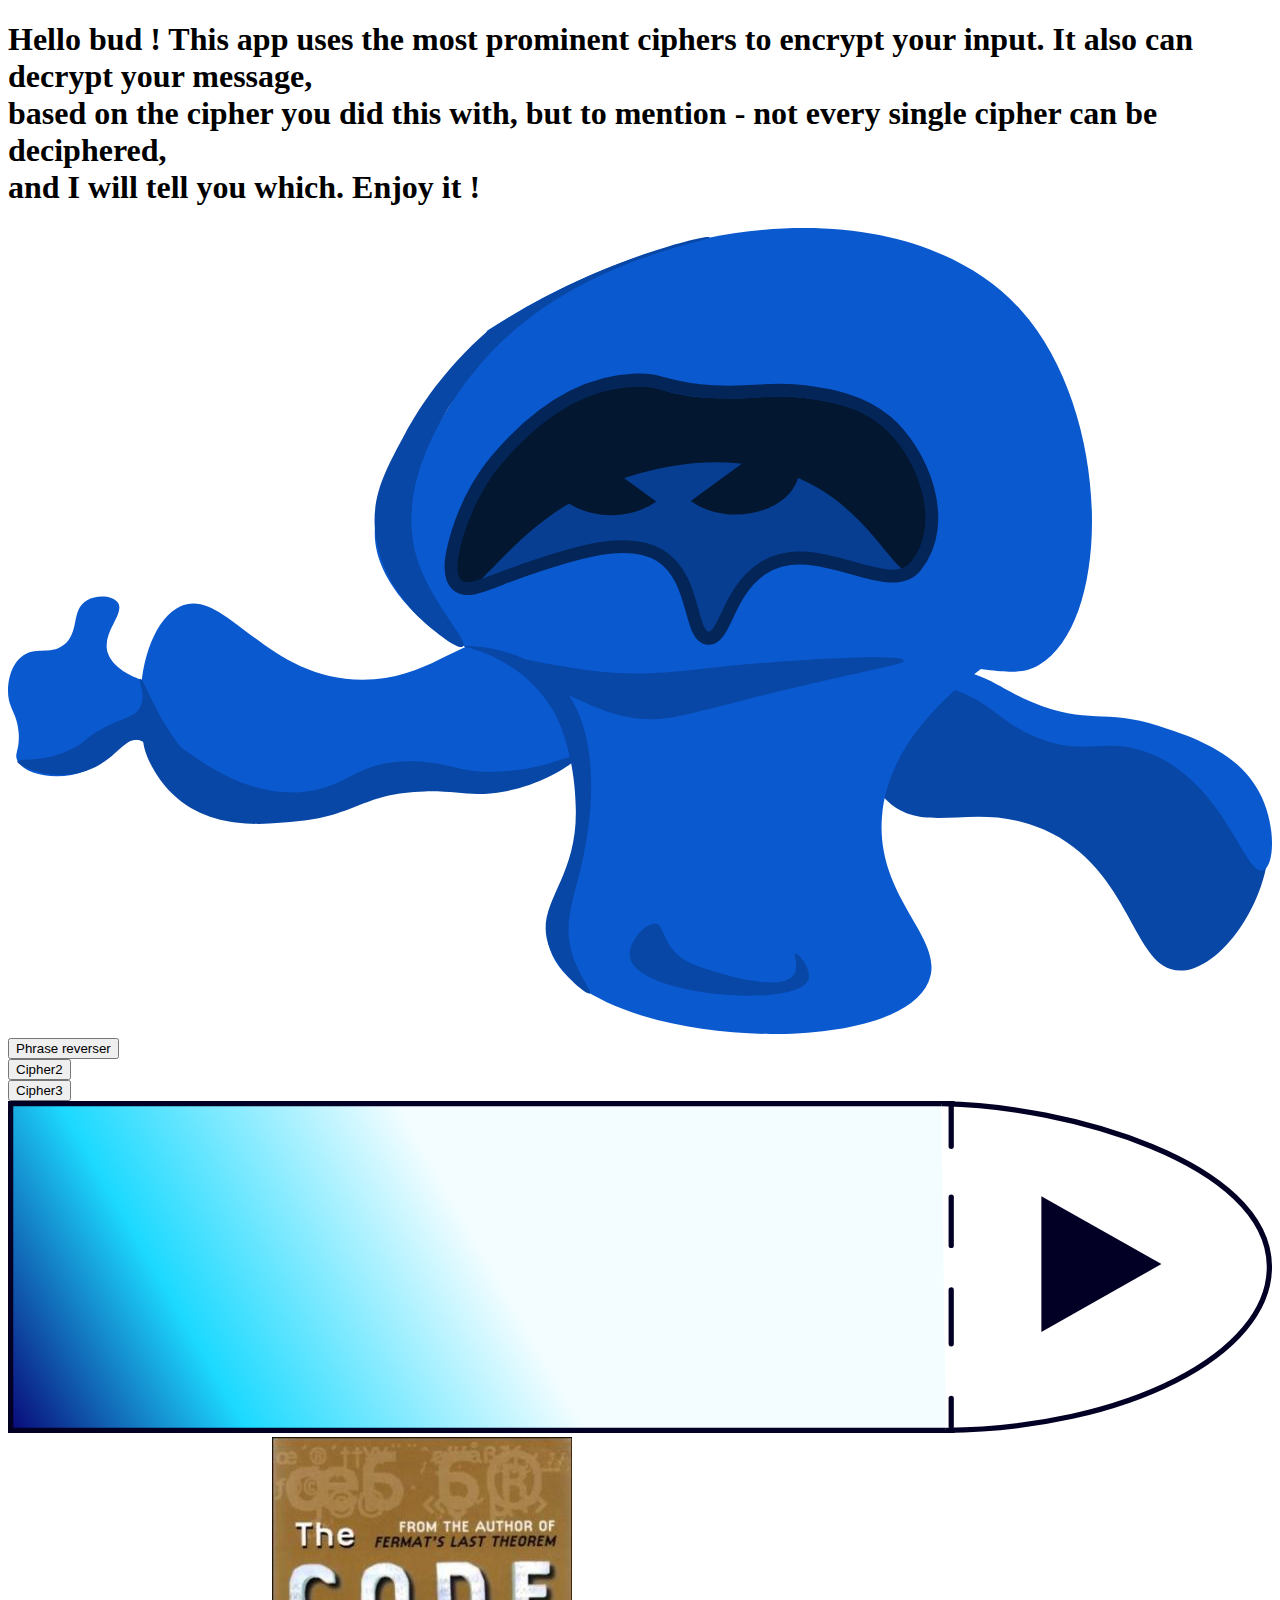
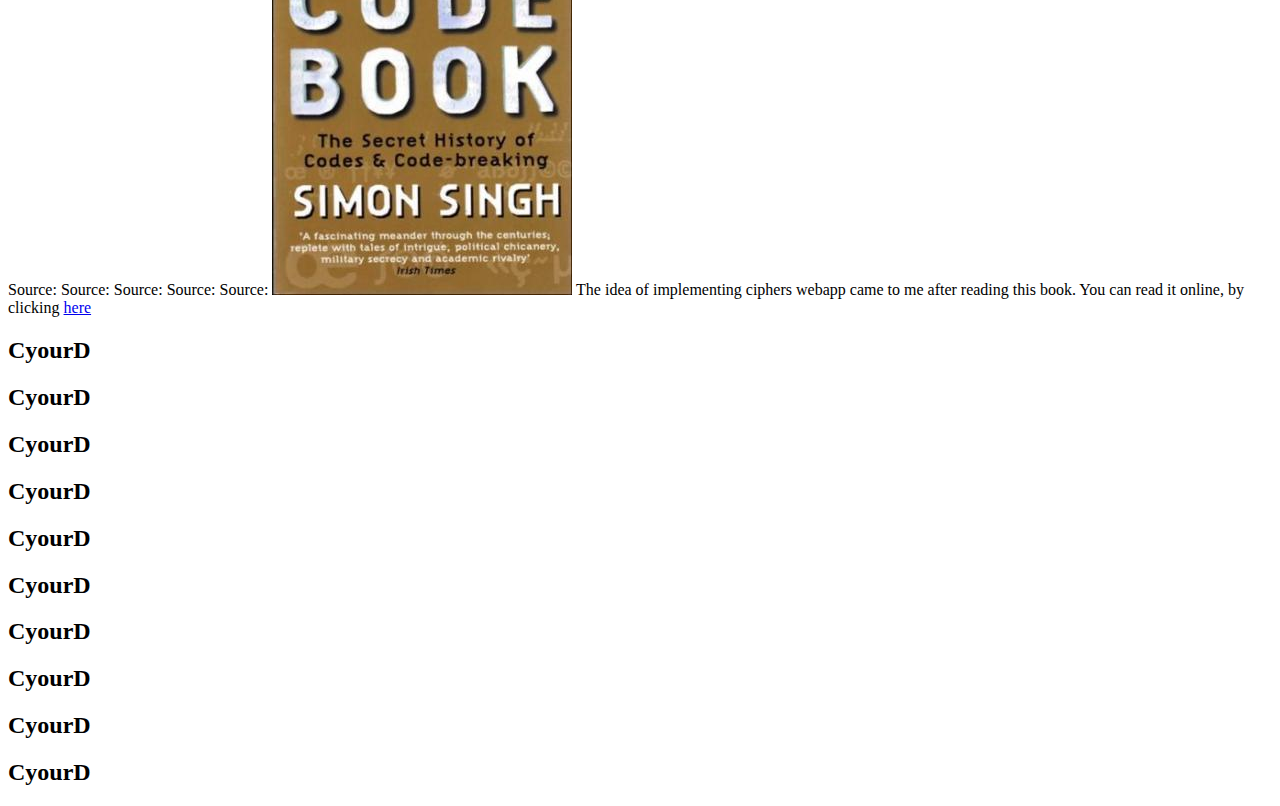
==== index.html @ bf6336f6 "oops" ====
<!DOCTYPE html>
<html lang="en">
<head>
    <meta charset="UTF-8">
    <meta name="viewport" content="width=device-width, initial-scale=1.0">
    <link rel="stylesheet" href="main.css">
    <script src="testC.js"></script>
    <title>CyourD Web</title>
</head>
<body class="body">
    <h1 class="title">
        <span class="line1">
            Hello bud ! This app uses the most prominent ciphers to encrypt your input. It also can decrypt your message,
        </span><br>
        <span class="line2">
             based on the cipher you did this with, but to mention - not every single cipher can be deciphered,
        </span><br>
        <span class="line3">
            and I will tell you which. Enjoy it !
        </span><br>
    </h1>
    <div class="imgcnt"><img src="./IMGS/Hacker.svg" alt="hacker_pict" class="hacker_svg"></div>
    <div class="btn1Cont">
        <a href="./Subs/reverser.html">
        <button class="button" id="reverser" ><span>Phrase reverser</span></button>
        </a>
    </div>
    <div class="btn2Cont">
        <a href="./Subs/c2.html">
        <button class="button" id="c2" ><span>Cipher2</span></button>
        </a>
    </div>
    <div class="btn3Cont">
        <a href="./Subs/c3.html">
        <button class="button" id="c3" ><span>Cipher3</span></button>
        </a>
    </div>
    <div class="tab" id="tab">
    <img src="./IMGS/tab.svg" alt="tab" class="actab" onclick="rollTab()">
    <span class="refb">Source:</span>
    <span class="refl1" id="refl1">Source:</span>
    <span class="refl1_2" id="refl1_2">Source:</span>
    <span class="refl2" id="refl2">Source:</span>
    <span class="refl2_2" id="refl2_2">Source:</span>
    <img src="./IMGS/code_book.jpg" alt="code_book" class="book" id="book">
    <span class="tabdesc" id="tabdesc">The idea of implementing ciphers webapp came to me after reading this book. You can read it online, by clicking <a
        href="https://archive.org/details/CodeBook-TheScienceOfSecrecy">here</a></span></div>
<div class="titleBcont">
    <h2 class="titleB">CyourD</h2>
    <h2 class="titleB">CyourD</h2>
    <h2 class="titleB">CyourD</h2>
    <h2 class="titleB">CyourD</h2>
    <h2 class="titleB">CyourD</h2>
    <h2 class="titleB">CyourD</h2>
    <h2 class="titleB">CyourD</h2>
    <h2 class="titleB">CyourD</h2>
    <h2 class="titleB">CyourD</h2>
    <h2 class="titleB">CyourD</h2>
</div>
</body>
</html>
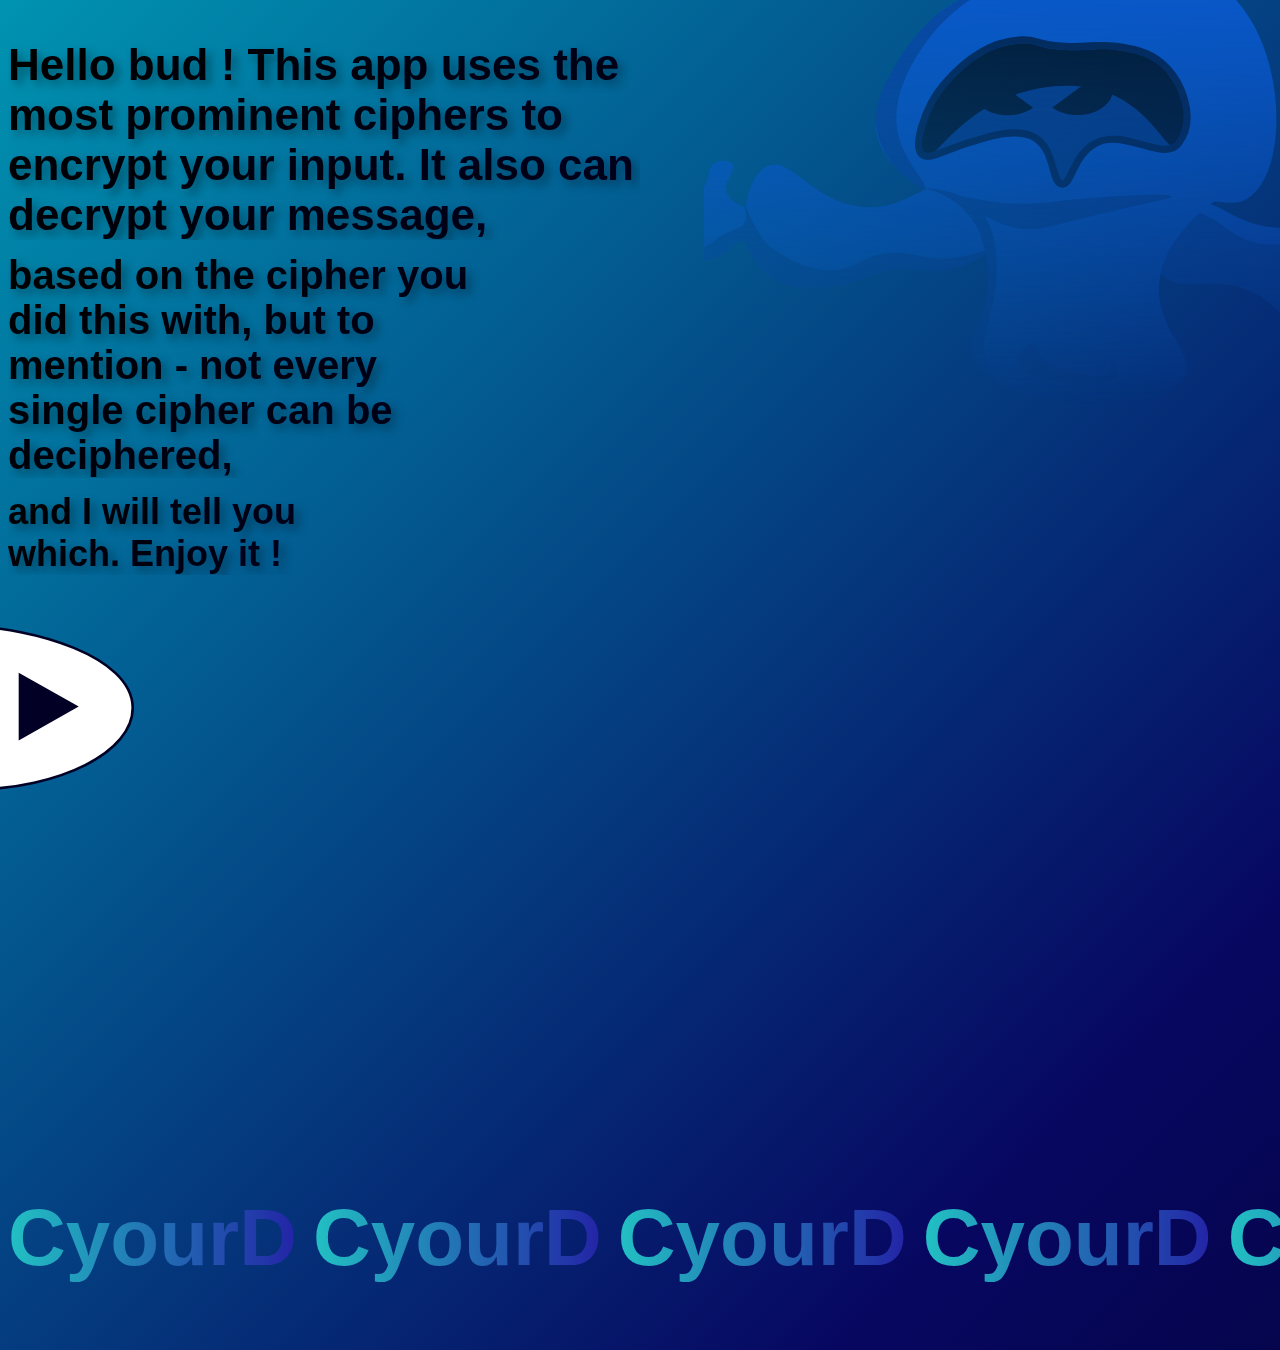
==== commit 6250b34e: "reverser design" ====
--- a/index.html
+++ b/index.html
@@ -44,7 +44,7 @@
     <span class="refl2_2" id="refl2_2">Source:</span>
     <img src="./IMGS/code_book.jpg" alt="code_book" class="book" id="book">
     <span class="tabdesc" id="tabdesc">The idea of implementing ciphers webapp came to me after reading this book. You can read it online, by clicking <a
-        href="https://archive.org/details/CodeBook-TheScienceOfSecrecy">here</a></span></div>
+        href="https://archive.org/details/CodeBook-TheScienceOfSecrecy" class="tablink">here</a></span></div>
 <div class="titleBcont">
     <h2 class="titleB">CyourD</h2>
     <h2 class="titleB">CyourD</h2>
--- a/main.css
+++ b/main.css
@@ -0,0 +1,674 @@
+@font-face {
+    font-family: 'Source Sans Pro', sans-serif;
+    src: url('https://fonts.cdnfonts.com/css/source-sans-pro');
+}
+
+@-webkit-keyframes animateBG {
+    0% {
+        background-position: 0% 50%;
+    }
+
+    50% {
+        background-position: 100% 50%;
+    }
+
+    100% {
+        background-position: 0% 50%;
+    }
+}
+
+@keyframes animateBG {
+    0% {
+        background-position: 0% 50%;
+    }
+
+    50% {
+        background-position: 100% 50%;
+    }
+
+    100% {
+        background-position: 0% 50%;
+    }
+}
+
+.body{
+    font-family: 'Source Sans Pro', sans-serif;
+    background: linear-gradient(-45deg, rgba(2, 0, 36, 1) 18%, rgba(7, 7, 97, 1) 50%, rgba(0, 147, 177, 1) 100%);
+    background-size: 200% 200%;
+    background-repeat: no-repeat;
+    background-attachment: fixed;
+    -webkit-animation: animateBG 15s ease infinite;
+    animation: animateBG 15s ease infinite;
+}
+
+
+@keyframes fade-down-line1{
+    0%{
+        opacity: 0;
+        transform: translateY(-3rem);
+    }
+    100%{
+        opacity: 1;
+        transform: translateY(0rem);
+    }
+}
+@keyframes fade-down-line2{
+    0%{
+        opacity: 0;
+        transform: translateY(-6rem);
+    }
+    100%{
+        opacity: 1;
+        transform: translateY(0rem);
+    }
+}
+@keyframes fade-down-line3{
+    0%{
+        opacity: 0;
+        transform: translateY(-9rem);
+    }
+    100%{
+        opacity: 1;
+        transform: translateY(0rem);
+    }
+}
+@keyframes slide-left{
+    0%{
+        opacity:0;
+        transform: translateX(10rem);
+    }
+    50%{
+        transform: translateX(-2rem);
+    }
+    100%{
+        opacity:1;
+        transform: translateX(0rem);
+    }
+}
+@keyframes fade-in{
+    0%{
+        opacity: 0;
+    }
+    100%{
+        opacity: 1;
+    }
+}
+@keyframes runin{
+    0%{
+        transform: translateX(-100%);
+    }
+    100%{
+        transform: translateX(0);
+    }
+}
+@keyframes rightFloatIn{
+    0%{
+        transform: translateX(-100%);
+    }
+    100%{
+        transform: translateX(0);
+    }
+}
+@keyframes rollInTab{
+    0%{
+        transform: translateX(0);
+    }
+    100%{
+        transform: translateX(30%);
+    }
+}
+@keyframes rollOutTab{
+    0%{
+        transform: translateX(30%);
+    }
+    100%{
+        transform: translateX(0);
+    }
+}
+@-webkit-keyframes fade-down-line1{
+    0%{
+        opacity: 0;
+        transform: translateY(-3rem);
+    }
+    100%{
+        opacity: 1;
+        transform: translateY(0rem);
+    }
+}
+@-webkit-keyframes fade-down-line2{
+    0%{
+        opacity: 0;
+        transform: translateY(-6rem);
+    }
+    100%{
+        opacity: 1;
+        transform: translateY(0rem);
+    }
+}
+@-webkit-keyframes fade-down-line3{
+    0%{
+        opacity: 0;
+        transform: translateY(-9rem);
+    }
+    100%{
+        opacity: 1;
+        transform: translateY(0rem);
+    }
+}
+@-webkit-keyframes slide-left{
+    0%{
+        opacity:0;
+        transform: translateX(10rem);
+    }
+    50%{
+        transform: translateX(-2rem);
+    }
+    100%{
+        opacity:1;
+        transform: translateX(0rem);
+    }
+}
+@-webkit-keyframes fade-in{
+    0%{
+        opacity: 0;
+    }
+    100%{
+        opacity: 1;
+    }
+}
+@-webkit-keyframes runin{
+    0%{
+        transform: translateX(-100%);
+    }
+    100%{
+        transform: translateX(0);
+    }
+}
+@-webkit-keyframes rightFloatIn{
+    0%{
+        transform: translateX(-100%);
+    }
+    100%{
+        transform: translateX(0);
+    }
+}
+@-webkit-keyframes rollInTab{
+    0%{
+        transform: translateX(0);
+    }
+    100%{
+        transform: translateX(30%);
+    }
+}
+@-webkit-keyframes rollOutTab{
+    0%{
+        transform: translateX(30%);
+    }
+    100%{
+        transform: translateX(0);
+    }
+}
+.title{
+    text-align: left;
+    display:flex;
+    flex-direction: column;
+    align-items: stretch;
+    justify-content: space-between;
+    width:50%;
+    margin-top: 2.5rem;
+}
+.line1, .line2, .line3{
+    display: inline-block;
+    background: linear-gradient(315deg, rgba(2, 0, 36, 1) 0%, rgba(0, 0, 0, 1) 100%);
+    background-clip: text;
+    -webkit-background-clip: text;
+    color: transparent;
+    overflow: hidden;
+    text-shadow: 5px 5px 10px rgba(0, 0, 0, 0.35);
+}
+.line1{
+    display:inline-block;
+    font-size: 2.75rem;
+    animation: fade-down-line1 1s;
+}
+.line2{
+    display:inline-block;
+    font-size: 2.5rem;
+    margin-top: -1.5rem;
+    width: 75%;
+    animation: fade-down-line2 1s;
+}
+.line3{
+    display:inline-block;
+    font-size: 2.25rem;
+    margin-top: -1.5rem;
+    width: 50%;
+    animation: fade-down-line3 1s;
+}
+.btn1Cont, .btn2Cont, .btn3Cont{
+    font-family: 'Source Sans Pro', sans-serif;
+    font-size: 2rem;
+    text-align: center;
+    align-items: center;
+    justify-content: center;
+    position: absolute;
+}
+.btn1Cont{
+    top: 50%;
+    right: 14%;
+    opacity: 0;
+    animation: slide-left 2s 1s forwards;
+}
+.btn2Cont{
+    top: 75%;
+    right: 10.5%;
+    opacity: 0;
+    animation: slide-left 2s 1.5s forwards;
+}
+.btn3Cont{
+    top: 100%;
+    right: 14%;
+    opacity:0;
+    animation: slide-left 2s 2s forwards;
+}
+.button{
+    background:linear-gradient(#00bfff, #0a59cf); 
+    border-radius:15px;
+    width: 21rem;
+    height: 3rem;
+    display: inline-block;
+    border:none;
+    box-shadow: 0px 10px 0px -1px darkblue;
+    font-size: 1.5rem;
+    transition: transform 0.3s ease;
+}
+.button:hover{
+    background:#00bfff;
+    transform: scale(1.1);
+}
+.button span {
+    font-family: 'Source Sans Pro', sans-serif;
+    font-style: italic;
+    display: inline-block;
+    text-transform: uppercase;
+    font-size: 21px;
+    font-weight: 600;
+    background: linear-gradient(370deg, rgba(18, 11, 130, 1) 0%, rgba(2, 0, 36, 1) 100%);
+    background-clip: text;
+    -webkit-background-clip: text;
+    color: transparent;
+    transform: scaleX(1.25) scaleY(1);
+    transform-origin: center;
+    overflow: hidden;
+    transition: all 0.3s ease;
+}
+.button span:hover{
+    text-shadow: 0 0 10px rgba(255, 0, 0, 0.5);
+    color: #ff2d2d;
+    
+}
+.imgcnt {
+    width: 50%;
+    height: 50%;
+    position: absolute;
+    bottom: 55%;
+    left: 55%;
+    display: flex;
+    justify-content: center;
+    align-items: center;
+    overflow: hidden;
+}
+.hacker_svg {
+    width: 100%;
+    height: 100%;
+    object-fit: cover;
+    mask-image: linear-gradient(to top, rgba(0, 0, 0, 0), rgba(0, 0, 0, 1));
+    -webkit-mask-image: linear-gradient(to top, rgba(0, 0, 0, 0), rgba(0, 0, 0, 1));
+    animation: fade-in 5s;
+}
+.tab{
+    width: 100%;
+    height:100%;
+    position: relative;
+    left:-65%;
+    bottom:-75px;
+    transition: transform 2s ease;
+    animation: rightFloatIn 2s ease;
+}
+.tab .actab{
+    position: absolute;
+    top: 50%;
+    left: 50%;
+    transform: translate(-50%, -50%);
+}
+.refb{
+    text-shadow: 0 0 10px rgba(9, 2, 71, 0.5);
+}
+.refl1, .refl2, .refl1_2,
+.refl2_2, .refb {
+    font-size:2.25rem;
+    font-style: italic;
+    font-family: 'Source Sans Pro', sans-serif;
+    background: linear-gradient(315deg, rgba(2, 0, 36, 1) 0%, rgba(0, 0, 0, 1) 100%);
+    background-clip:text;
+    -webkit-background-clip: text;
+    position: absolute;
+    left:34%;
+    top:-20px;
+    text-align: center;
+}
+
+@keyframes refl1{
+    0%{
+        transform: translateY(0) scale(1);
+        opacity: 0;
+    }
+    100%{
+        opacity: 50%;
+        transform:translateY(75%) scale(0.8);
+    }
+}
+@keyframes refl1_2{
+    0%{
+        transform: translateY(0) scale(1);
+        opacity: 0;
+    }
+    100%{
+        opacity: 50%;
+        transform:translateY(125%) scale(0.6);
+    }
+}
+@keyframes refl2{
+    0%{
+        transform: translateY(0) scale(1);;
+        opacity: 0;
+    }
+    100%{
+        opacity: 50%;
+        transform:translateY(-75%) scale(0.8);;
+    }
+}
+@keyframes refl2_2{
+    0%{
+        transform: translateY(0) scale(1);;
+        opacity: 0;
+    }
+    100%{
+        opacity: 50%;
+        transform:translateY(-125%) scale(0.6);;
+    }
+}
+
+/*rev*/
+@keyframes rev_refl1{
+    100%{
+        transform: translateY(0) scale(1);
+        opacity: 0;
+    }
+    0%{
+        opacity: 50%;
+        transform:translateY(75%) scale(0.8);
+    }
+}
+@keyframes rev_refl1_2{
+    100%{
+        transform: translateY(0) scale(1);
+        opacity: 0;
+    }
+    0%{
+        opacity: 50%;
+        transform:translateY(125%) scale(0.6);
+    }
+}
+@keyframes rev_refl2{
+    100%{
+        transform: translateY(0) scale(1);;
+        opacity: 0;
+    }
+    0%{
+        opacity: 50%;
+        transform:translateY(-75%) scale(0.8);;
+    }
+}
+@keyframes rev_refl2_2{
+    100%{
+        transform: translateY(0) scale(1);;
+        opacity: 0;
+    }
+    0%{
+        opacity: 50%;
+        transform:translateY(-125%) scale(0.6);;
+    }
+}
+@-webkit-keyframes refl1{
+    0%{
+        transform: translateY(0) scale(1);
+        opacity: 0;
+    }
+    100%{
+        opacity: 50%;
+        transform:translateY(75%) scale(0.8);
+    }
+}
+@-webkit-keyframes refl1_2{
+    0%{
+        transform: translateY(0) scale(1);
+        opacity: 0;
+    }
+    100%{
+        opacity: 50%;
+        transform:translateY(125%) scale(0.6);
+    }
+}
+@-webkit-keyframes refl2{
+    0%{
+        transform: translateY(0) scale(1);;
+        opacity: 0;
+    }
+    100%{
+        opacity: 50%;
+        transform:translateY(-75%) scale(0.8);;
+    }
+}
+@-webkit-keyframes refl2_2{
+    0%{
+        transform: translateY(0) scale(1);;
+        opacity: 0;
+    }
+    100%{
+        opacity: 50%;
+        transform:translateY(-125%) scale(0.6);;
+    }
+}
+
+/*rev(webkit)*/
+@-webkit-keyframes rev_refl1{
+    100%{
+        transform: translateY(0) scale(1);
+        opacity: 0;
+    }
+    0%{
+        opacity: 50%;
+        transform:translateY(75%) scale(0.8);
+    }
+}
+@-webkit-keyframes rev_refl1_2{
+    100%{
+        transform: translateY(0) scale(1);
+        opacity: 0;
+    }
+    0%{
+        opacity: 50%;
+        transform:translateY(125%) scale(0.6);
+    }
+}
+@-webkit-keyframes rev_refl2{
+    100%{
+        transform: translateY(0) scale(1);;
+        opacity: 0;
+    }
+    0%{
+        opacity: 50%;
+        transform:translateY(-75%) scale(0.8);;
+    }
+}
+@-webkit-keyframes rev_refl2_2{
+    100%{
+        transform: translateY(0) scale(1);;
+        opacity: 0;
+    }
+    0%{
+        opacity: 50%;
+        transform:translateY(-125%) scale(0.6);;
+    }
+}
+.tab .book{
+    width: 100px;
+    height:125px;
+    transform: translate(-50%, -50%);
+    position: absolute;
+    top:50%;
+    right: 45%;
+    transform: scaleX(0);
+
+    --_g: 10% /45% 45% no-repeat linear-gradient(#000 0 0);
+        --m:
+            left var(--_i, 0%) top var(--_g),
+            bottom var(--_i, 0%) left var(--_g),
+            top var(--_i, 0%) right var(--_g),
+            right var(--_i, 0%) bottom var(--_g);
+    -webkit-mask: var(--m);
+    mask: var(--m);
+    filter: grayscale(0.5);
+    transition: .3s linear;
+    cursor: pointer;
+}
+.tablink{
+    transition: all 0.3s ease;
+    text-decoration: none;
+}
+.tablink:hover{
+    color: rgb(255, 55, 55);
+    text-shadow: 0 0 10px rgba(255, 55, 55, 0.5);
+}
+.tab .book:hover{
+    --_i: 10%;
+    filter: grayscale(0);
+}
+@keyframes bookAni{
+    0%{
+        transform: translate(-50%, -50%) scaleX(0);
+    }
+    100%{
+        transform: translate(-50%, -50%) scaleX(1);
+    }
+}
+@keyframes rev_bookAni{
+    100%{
+        transform: translate(-50%, -50%) scaleX(0);
+    }
+    0%{
+        transform: translate(-50%, -50%) scaleX(1);
+    }
+}
+@-webkit-keyframes rev_bookAni{
+    100%{
+        transform: translate(-50%, -50%) scaleX(0);
+    }
+    0%{
+        transform: translate(-50%, -50%) scaleX(1);
+    }
+}
+
+
+.tabdesc {
+    display: block;
+    font-size: 1rem;
+    font-weight: bolder;
+    font-family: 'Source Sans Pro', sans-serif;
+    text-align: center;
+    transform: translate(-50%, -50%);
+    position: absolute;
+    top: 50%;
+    right: 33%;
+    width: 10%;
+    font-family: 'Source Sans Pro', sans-serif;
+    font-style: italic;
+    background: linear-gradient(315deg, rgba(2, 0, 36, 1) 0%, rgba(0, 0, 0, 1) 100%);
+    background-clip: text;
+    -webkit-background-clip: text;
+    transform-origin: center;
+    text-shadow: 0 0 10px rgba(9, 2, 71, 0.5);
+    
+}
+@keyframes tabdescAnimation {
+    0% {
+    opacity: 0;
+    -webkit-clip-path: polygon(100% 0, 100% 100%, 100% 0, 0 0);
+    clip-path: polygon(100% 0, 100% 100%, 100% 0, 0 0);
+    }
+    100% {
+    opacity: 1;
+    -webkit-clip-path: polygon(100% 0, 100% 100%, 0 100%, 0 100%);
+    clip-path: polygon(100% 0, 100% 100%, 0 100%, 0 0);
+    }
+}
+@keyframes rev_tabdescAnimation {
+    0% {
+    opacity: 1;
+    -webkit-clip-path: polygon(100% 0, 100% 100%, 0 100%, 0 100%);
+    clip-path: polygon(100% 0, 100% 100%, 0 100%, 0 0);
+    }
+    100% {
+    opacity: 1;
+    -webkit-clip-path: polygon(100% 0, 100% 100%, 0 100%, 0 100%);
+    clip-path: polygon(0 100%, 100% 100%, 0 100%, 0 100%);
+    }
+}
+@-webkit-keyframes tabdescAnimation {
+    0% {
+    opacity: 0;
+    -webkit-clip-path: polygon(100% 0, 100% 100%, 100% 0, 0 0);
+    clip-path: polygon(100% 0, 100% 100%, 100% 0, 0 0);
+    }
+    100% {
+    opacity: 1;
+    -webkit-clip-path: polygon(100% 0, 100% 100%, 0 100%, 0 100%);
+    clip-path: polygon(100% 0, 100% 100%, 0 100%, 0 0);
+    }
+}
+@-webkit-keyframes rev_tabdescAnimation {
+    0% {
+    opacity: 1;
+    -webkit-clip-path: polygon(100% 0, 100% 100%, 0 100%, 0 100%);
+    clip-path: polygon(100% 0, 100% 100%, 0 100%, 0 0);
+    }
+    100% {
+    opacity: 1;
+    -webkit-clip-path: polygon(100% 0, 100% 100%, 0 100%, 0 100%);
+    clip-path: polygon(0 100%, 100% 100%, 0 100%, 0 100%);
+    }
+}
+
+
+.titleB{
+    font-weight: bolder;
+    font-size: 5rem;
+    background: linear-gradient(90deg, rgba(34, 193, 195, 1) 0%, rgba(35, 35, 166, 1) 100%);
+    background-clip: text;
+    -webkit-background-clip: text;
+    color: transparent;
+    display: inline-block;
+    white-space: nowrap;
+}
+.titleBcont{
+    display: flex;
+    grid-template-columns: repeat(auto-fill,minmax(200px, 1fr));
+    gap: 1em;
+    justify-items: center;
+    width:100%;
+    text-align: center;
+    position: absolute;
+    bottom: -50%;
+    animation: runin 2s ease;
+}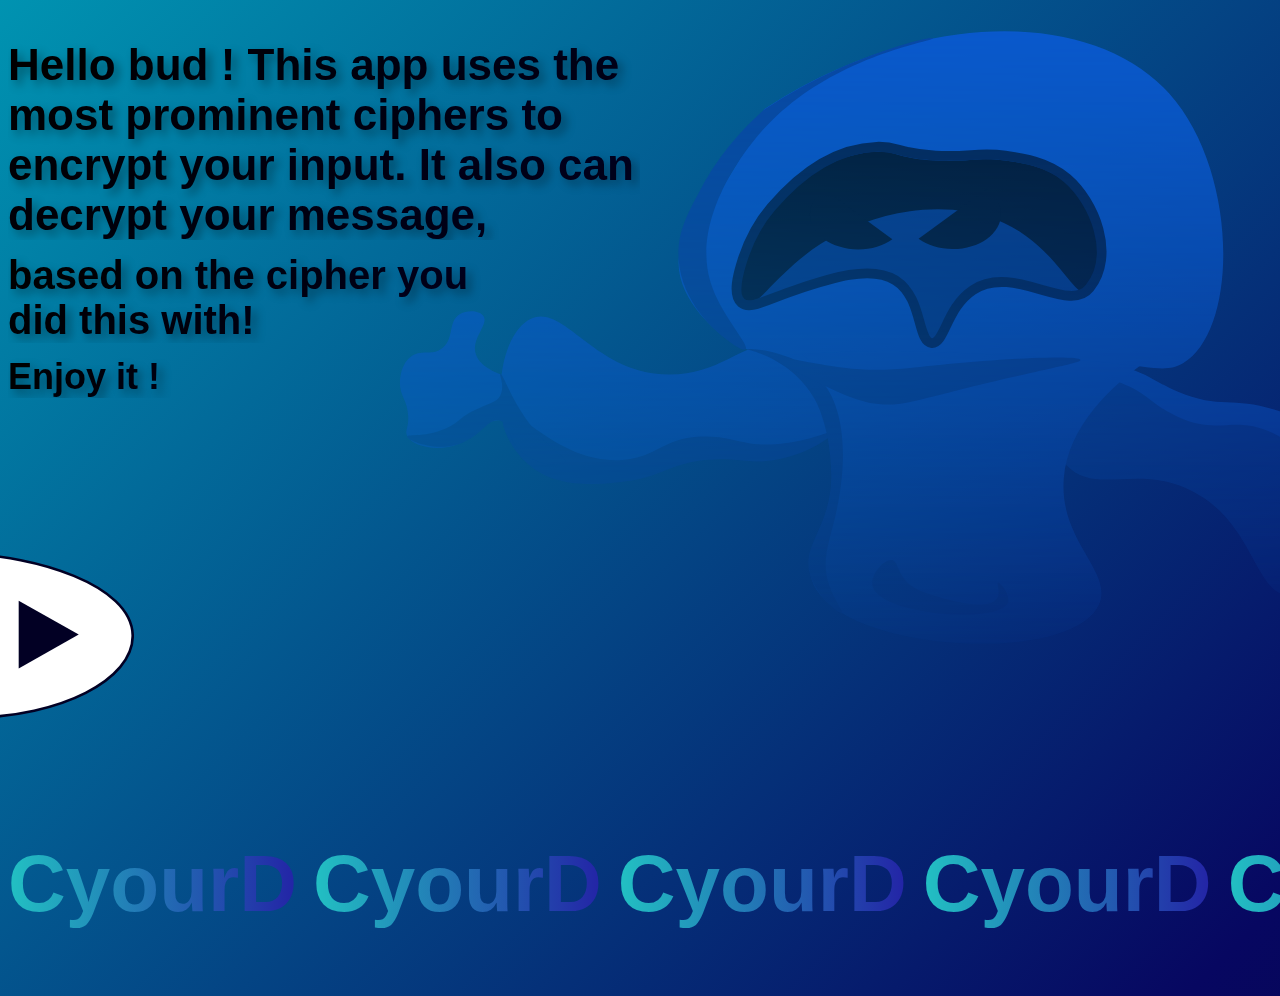
==== commit 9230e72b: "small changes and CC page" ====
--- a/index.html
+++ b/index.html
@@ -13,21 +13,21 @@
             Hello bud ! This app uses the most prominent ciphers to encrypt your input. It also can decrypt your message,
         </span><br>
         <span class="line2">
-             based on the cipher you did this with, but to mention - not every single cipher can be deciphered,
+             based on the cipher you did this with!
         </span><br>
         <span class="line3">
-            and I will tell you which. Enjoy it !
+             Enjoy it !
         </span><br>
     </h1>
-    <div class="imgcnt"><img src="./IMGS/Hacker.svg" alt="hacker_pict" class="hacker_svg"></div>
+    <img src="./IMGS/Hacker.svg" alt="hacker_pict" class="hc">
     <div class="btn1Cont">
         <a href="./Subs/reverser.html">
         <button class="button" id="reverser" ><span>Phrase reverser</span></button>
         </a>
     </div>
     <div class="btn2Cont">
-        <a href="./Subs/c2.html">
-        <button class="button" id="c2" ><span>Cipher2</span></button>
+        <a href="./Subs/CeasarCipher.html">
+        <button class="button" id="cc" ><span>Ceaser Cipher</span></button>
         </a>
     </div>
     <div class="btn3Cont">
--- a/main.css
+++ b/main.css
@@ -224,6 +224,7 @@
     -webkit-background-clip: text;
     color: transparent;
     overflow: hidden;
+    z-index:1;
     text-shadow: 5px 5px 10px rgba(0, 0, 0, 0.35);
 }
 .line1{
@@ -254,38 +255,35 @@
     position: absolute;
 }
 .btn1Cont{
-    top: 50%;
-    right: 14%;
+    top: 50vh;
+    right: 14vw;
     opacity: 0;
     animation: slide-left 2s 1s forwards;
 }
 .btn2Cont{
-    top: 75%;
-    right: 10.5%;
+    top: 75vh;
+    right: 10.5vw;
     opacity: 0;
     animation: slide-left 2s 1.5s forwards;
 }
 .btn3Cont{
-    top: 100%;
-    right: 14%;
+    top: 100vh;
+    right: 14vw;
     opacity:0;
     animation: slide-left 2s 2s forwards;
 }
 .button{
     background:linear-gradient(#00bfff, #0a59cf); 
     border-radius:15px;
-    width: 21rem;
-    height: 3rem;
+    width: 30vw;
+    height: 8vh;
     display: inline-block;
     border:none;
     box-shadow: 0px 10px 0px -1px darkblue;
     font-size: 1.5rem;
-    transition: transform 0.3s ease;
-}
-.button:hover{
-    background:#00bfff;
-    transform: scale(1.1);
-}
+    transition: transform 0.5s ease;
+}
+
 .button span {
     font-family: 'Source Sans Pro', sans-serif;
     font-style: italic;
@@ -300,28 +298,23 @@
     transform: scaleX(1.25) scaleY(1);
     transform-origin: center;
     overflow: hidden;
-    transition: all 0.3s ease;
-}
-.button span:hover{
+    transition: all 0.5s ease;
+}
+.button:hover {
+    background: #00bfff;
+    transform: scale(1.1);
     text-shadow: 0 0 10px rgba(255, 0, 0, 0.5);
-    color: #ff2d2d;
-    
-}
-.imgcnt {
-    width: 50%;
-    height: 50%;
-    position: absolute;
-    bottom: 55%;
-    left: 55%;
-    display: flex;
-    justify-content: center;
-    align-items: center;
-    overflow: hidden;
-}
-.hacker_svg {
-    width: 100%;
-    height: 100%;
-    object-fit: cover;
+}
+.button:hover span{
+    background: none;
+    color: #e63030;
+}
+.hc {
+    width: 75%;
+    height: 75%;
+    top:0;
+    right: -5rem;
+    position: fixed;
     mask-image: linear-gradient(to top, rgba(0, 0, 0, 0), rgba(0, 0, 0, 1));
     -webkit-mask-image: linear-gradient(to top, rgba(0, 0, 0, 0), rgba(0, 0, 0, 1));
     animation: fade-in 5s;
@@ -331,7 +324,7 @@
     height:100%;
     position: relative;
     left:-65%;
-    bottom:-75px;
+    bottom:-20vh;
     transition: transform 2s ease;
     animation: rightFloatIn 2s ease;
 }
@@ -346,16 +339,17 @@
 }
 .refl1, .refl2, .refl1_2,
 .refl2_2, .refb {
-    font-size:2.25rem;
+    font-size:2.25vw;
     font-style: italic;
     font-family: 'Source Sans Pro', sans-serif;
     background: linear-gradient(315deg, rgba(2, 0, 36, 1) 0%, rgba(0, 0, 0, 1) 100%);
     background-clip:text;
     -webkit-background-clip: text;
     position: absolute;
-    left:34%;
-    top:-20px;
+    left:35%;
+    top:-1.6vh;
     text-align: center;
+    transform: translate(-50% -50%);
 }
 
 @keyframes refl1{
@@ -523,12 +517,12 @@
     }
 }
 .tab .book{
-    width: 100px;
-    height:125px;
+    width: 5%;
+    height:8vw;
     transform: translate(-50%, -50%);
     position: absolute;
     top:50%;
-    right: 45%;
+    right: 47%;
     transform: scaleX(0);
 
     --_g: 10% /45% 45% no-repeat linear-gradient(#000 0 0);
@@ -583,7 +577,7 @@
 
 .tabdesc {
     display: block;
-    font-size: 1rem;
+    font-size: 1vw;
     font-weight: bolder;
     font-family: 'Source Sans Pro', sans-serif;
     text-align: center;
@@ -668,7 +662,7 @@
     justify-items: center;
     width:100%;
     text-align: center;
-    position: absolute;
-    bottom: -50%;
+    position: relative;
+    bottom:-35vh;
     animation: runin 2s ease;
 }